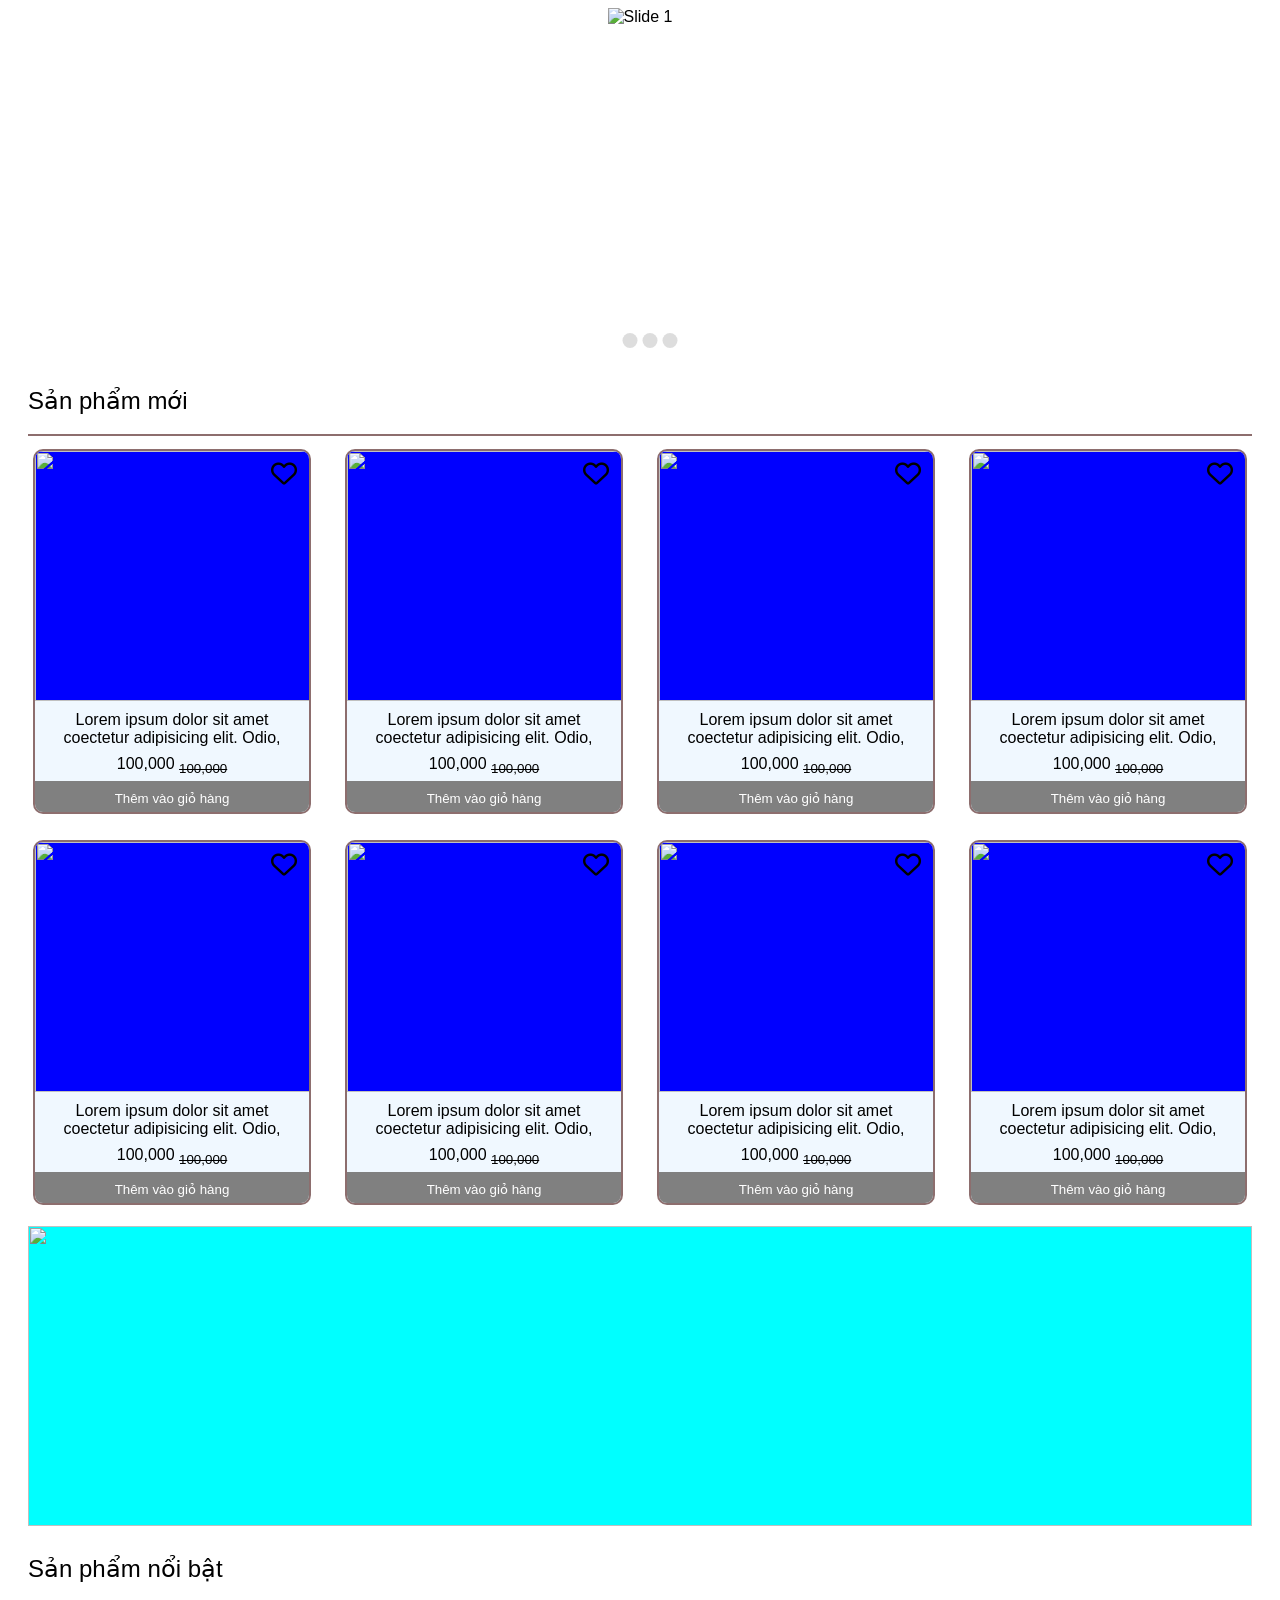
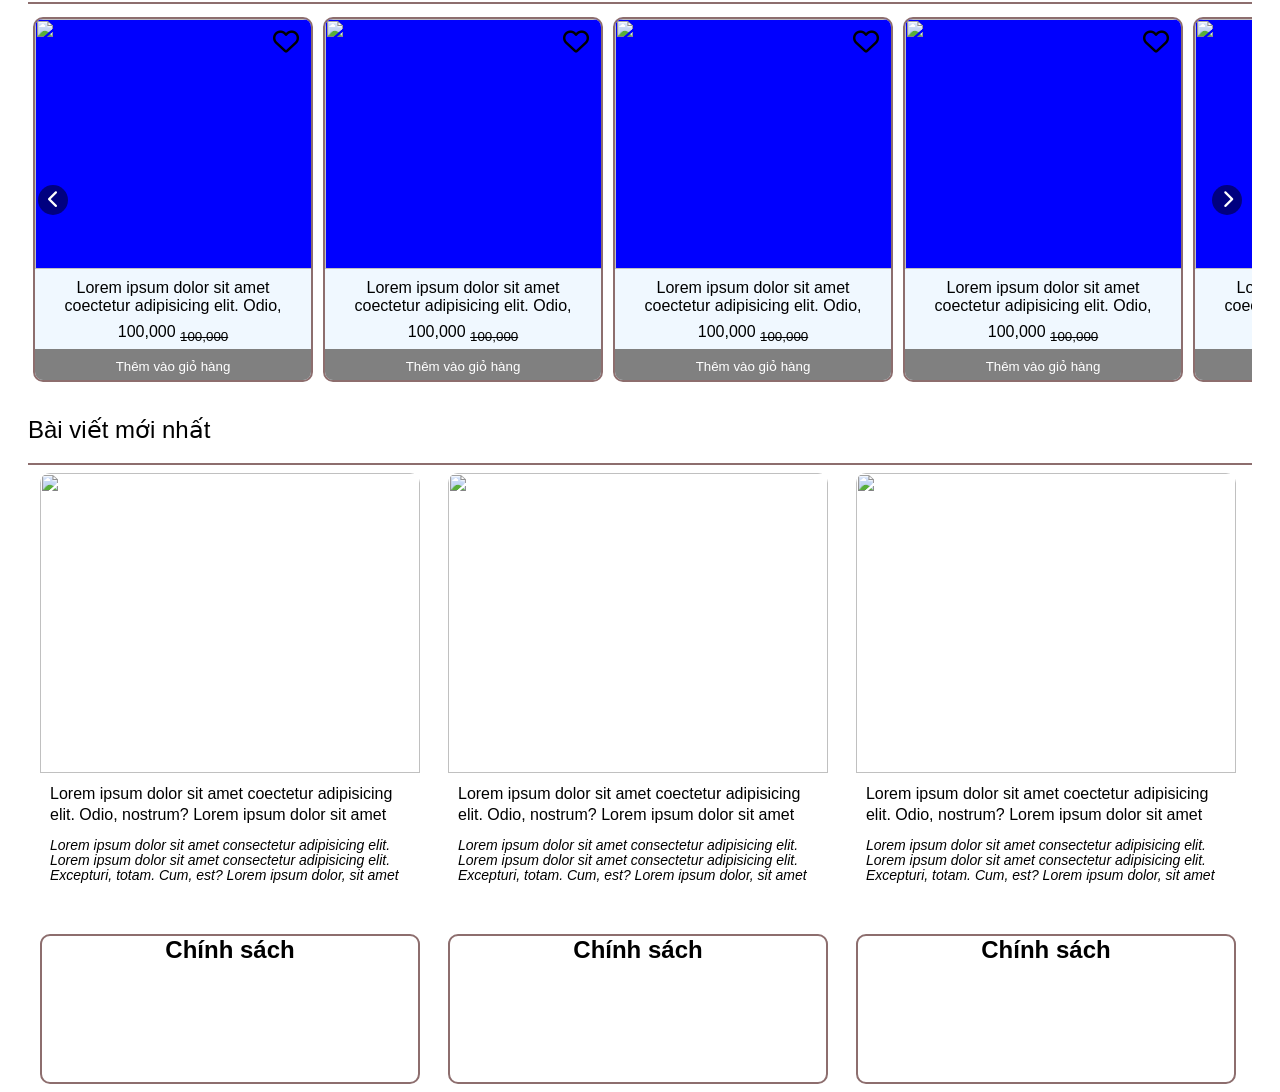
==== cminh/html/index.html @ 3e4435c4 "interface home page and final header" ====
<!DOCTYPE html>
<html lang="en">

<head>
    <meta charset="UTF-8">
    <meta name="viewport" content="width=device-width, initial-scale=1.0">
    <meta http-equiv="X-UA-Compatible" content="ie=edge">
    <title>Document</title>
    <link rel="stylesheet" href="../css/grid.css">
    <link rel="stylesheet" href="../css/main.css">
    <link rel="stylesheet" href="https://cdnjs.cloudflare.com/ajax/libs/font-awesome/6.6.0/css/all.min.css">

</head>

<body>
    <!-- Trang chủ Trạm Nhỏ Xinh của Huy -->
    <main class="grid wide">
        <section class="row">
            <div class="col l-12 m-12 c-12 banner" style="padding: 0px;"> <!--có css ở đây-->
                <div class="banner-home">
                    <div class="slider-container">
                        <div class="slide"><img src="../image/thiet-ke-logo-do-handmade.jpg" alt="Slide 1"></div>
                        <div class="slide"><img src="../image/thiet-ke-logo-do-handmade.jpg" alt="Slide 2"></div>
                        <div class="slide"><img src="../image/thiet-ke-logo-do-handmade.jpg" alt="Slide 3"></div>
                        <div class="slide"><img src="../image/thiet-ke-logo-do-handmade.jpg" alt="Slide 4"></div>
                    </div>
                    <div class="dots-container"></div>
                </div>
            </div>
        </section>

        <section class="row">
            <div class="title-box">
                <h3>Sản phẩm mới</h3>
            </div>
            <div class="row">
                <div class="col l-3 m-4 c-12">
                    <div class="product">
                        <div class="img-product">
                            <img src="../image/y-tuong-lam-do-handmade-2.webp" alt="">
                        </div>
                        <div class="name-product">
                            <span>Lorem ipsum dolor sit amet coectetur adipisicing elit. Odio, nostrum? Lorem
                                ipsum dolor sit amet consectetur, adipisicing elit. Doloribus,
                                recusandae.</span>
                        </div>
                        <div class="price-product">
                            <span>100,000</span>
                            <span> <sub><del>100,000</del></sub> </span>
                        </div>
                        <button class="addCart-product">Thêm vào giỏ hàng</button>
                        <button class="heart-button">
                            <i class="icon on fa-solid fa-heart"></i>
                            <i class="icon off fa-regular fa-heart"></i>
                        </button>
                    </div>
                </div>

                <div class="col l-3 m-4 c-12">
                    <div class="product">
                        <div class="img-product">
                            <img src="../image/y-tuong-lam-do-handmade-2.webp" alt="">
                        </div>
                        <div class="name-product">
                            <span>Lorem ipsum dolor sit amet coectetur adipisicing elit. Odio, nostrum? Lorem
                                ipsum dolor sit amet consectetur, adipisicing elit. Doloribus,
                                recusandae.</span>
                        </div>
                        <div class="price-product">
                            <span>100,000</span>
                            <span> <sub><del>100,000</del></sub> </span>
                        </div>
                        <button class="addCart-product">Thêm vào giỏ hàng</button>
                        <button class="heart-button">
                            <i class="icon on fa-solid fa-heart"></i>
                            <i class="icon off fa-regular fa-heart"></i>
                        </button>
                    </div>
                </div>

                <div class="col l-3 m-4 c-12">
                    <div class="product">
                        <div class="img-product">
                            <img src="../image/y-tuong-lam-do-handmade-2.webp" alt="">
                        </div>
                        <div class="name-product">
                            <span>Lorem ipsum dolor sit amet coectetur adipisicing elit. Odio, nostrum? Lorem
                                ipsum dolor sit amet consectetur, adipisicing elit. Doloribus,
                                recusandae.</span>
                        </div>
                        <div class="price-product">
                            <span>100,000</span>
                            <span> <sub><del>100,000</del></sub> </span>
                        </div>
                        <button class="addCart-product">Thêm vào giỏ hàng</button>
                        <button class="heart-button">
                            <i class="icon on fa-solid fa-heart"></i>
                            <i class="icon off fa-regular fa-heart"></i>
                        </button>
                    </div>
                </div>
                <div class="col l-3 m-4 c-12">
                    <div class="product">
                        <div class="img-product">
                            <img src="../image/y-tuong-lam-do-handmade-2.webp" alt="">
                        </div>
                        <div class="name-product">
                            <span>Lorem ipsum dolor sit amet coectetur adipisicing elit. Odio, nostrum? Lorem
                                ipsum dolor sit amet consectetur, adipisicing elit. Doloribus,
                                recusandae.</span>
                        </div>
                        <div class="price-product">
                            <span>100,000</span>
                            <span> <sub><del>100,000</del></sub> </span>
                        </div>
                        <button class="addCart-product">Thêm vào giỏ hàng</button>
                        <button class="heart-button">
                            <i class="icon on fa-solid fa-heart"></i>
                            <i class="icon off fa-regular fa-heart"></i>
                        </button>
                    </div>
                </div>


                <div class="col l-3 m-4 c-12">
                    <div class="product">
                        <div class="img-product">
                            <img src="../image/y-tuong-lam-do-handmade-2.webp" alt="">
                        </div>
                        <div class="name-product">
                            <span>Lorem ipsum dolor sit amet coectetur adipisicing elit. Odio, nostrum? Lorem
                                ipsum dolor sit amet consectetur, adipisicing elit. Doloribus,
                                recusandae.</span>
                        </div>
                        <div class="price-product">
                            <span>100,000</span>
                            <span> <sub><del>100,000</del></sub> </span>
                        </div>
                        <button class="addCart-product">Thêm vào giỏ hàng</button>
                        <button class="heart-button">
                            <i class="icon on fa-solid fa-heart"></i>
                            <i class="icon off fa-regular fa-heart"></i>
                        </button>

                    </div>
                </div>

                <div class="col l-3 m-4 c-12">
                    <div class="product">
                        <div class="img-product">
                            <img src="../image/y-tuong-lam-do-handmade-2.webp" alt="">
                        </div>
                        <div class="name-product">
                            <span>Lorem ipsum dolor sit amet coectetur adipisicing elit. Odio, nostrum? Lorem
                                ipsum dolor sit amet consectetur, adipisicing elit. Doloribus,
                                recusandae.</span>
                        </div>
                        <div class="price-product">
                            <span>100,000</span>
                            <span> <sub><del>100,000</del></sub> </span>
                        </div>
                        <button class="addCart-product">Thêm vào giỏ hàng</button>
                        <button class="heart-button">
                            <i class="icon on fa-solid fa-heart"></i>
                            <i class="icon off fa-regular fa-heart"></i>
                        </button>
                    </div>
                </div>

                <div class="col l-3 m-4 c-12">
                    <div class="product">
                        <div class="img-product">
                            <img src="../image/y-tuong-lam-do-handmade-2.webp" alt="">
                        </div>
                        <div class="name-product">
                            <span>Lorem ipsum dolor sit amet coectetur adipisicing elit. Odio, nostrum? Lorem
                                ipsum dolor sit amet consectetur, adipisicing elit. Doloribus,
                                recusandae.</span>
                        </div>
                        <div class="price-product">
                            <span>100,000</span>
                            <span> <sub><del>100,000</del></sub> </span>
                        </div>
                        <button class="addCart-product">Thêm vào giỏ hàng</button>
                        <button class="heart-button">
                            <i class="icon on fa-solid fa-heart"></i>
                            <i class="icon off fa-regular fa-heart"></i>
                        </button>
                    </div>
                </div>

                <div class="col l-3 m-4 c-12">
                    <div class="product">
                        <div class="img-product">
                            <img src="../image/y-tuong-lam-do-handmade-2.webp" alt="">
                        </div>
                        <div class="name-product">
                            <span>Lorem ipsum dolor sit amet coectetur adipisicing elit. Odio, nostrum? Lorem
                                ipsum dolor sit amet consectetur, adipisicing elit. Doloribus,
                                recusandae.</span>
                        </div>
                        <div class="price-product">
                            <span>100,000</span>
                            <span> <sub><del>100,000</del></sub> </span>
                        </div>
                        <button class="addCart-product">Thêm vào giỏ hàng</button>
                        <button class="heart-button">
                            <i class="icon on fa-solid fa-heart"></i>
                            <i class="icon off fa-regular fa-heart"></i>
                        </button>
                    </div>
                </div>


                <!-- Thêm các sản phẩm khác tương tự -->
            </div>

        </section>
        <!-- banner phụ -->
        <section class="row">
            <div class="col l-12 m-12 c-12 banner-sub">
                <div class="sub-banner-home">
                    <img src="../image/thiet-ke-logo-do-handmade.jpg" alt="">
                </div>
            </div>
        </section>
        <!-- banner phụ -->
        <!-- sản phẩm nổi bật -->
        <section class="row">
            <div class="title-box">
                <h3>Sản phẩm nổi bật</h3>
            </div>

            <div class="col l-12 m-12 c-12 " style="padding: 0px;"> <!--có css ở html-->

                <div class="box-hot-product">
                    <button class="prev-btn"> <i class="fa-solid fa-chevron-left"></i> </button>
                    <div class="products-container">
                        <div class="product">
                            <div class="img-product">
                                <img src="../image/y-tuong-lam-do-handmade-2.webp" alt="">
                            </div>
                            <div class="name-product">
                                <span>Lorem ipsum dolor sit amet coectetur adipisicing elit. Odio, nostrum?
                                    Lorem
                                    ipsum dolor sit amet consectetur, adipisicing elit. Doloribus,
                                    recusandae.</span>
                            </div>
                            <div class="price-product">
                                <span>100,000</span>
                                <span> <sub><del>100,000</del></sub> </span>
                            </div>
                            <button class="addCart-product">Thêm vào giỏ hàng</button>
                            <button class="heart-button">
                                <i class="icon on fa-solid fa-heart"></i>
                                <i class="icon off fa-regular fa-heart"></i>
                            </button>
                        </div>
                        <div class="product">
                            <div class="img-product">
                                <img src="../image/y-tuong-lam-do-handmade-2.webp" alt="">
                            </div>
                            <div class="name-product">
                                <span>Lorem ipsum dolor sit amet coectetur adipisicing elit. Odio, nostrum?
                                    Lorem
                                    ipsum dolor sit amet consectetur, adipisicing elit. Doloribus,
                                    recusandae.</span>
                            </div>
                            <div class="price-product">
                                <span>100,000</span>
                                <span> <sub><del>100,000</del></sub> </span>
                            </div>
                            <button class="addCart-product">Thêm vào giỏ hàng</button>
                            <button class="heart-button">
                                <i class="icon on fa-solid fa-heart"></i>
                                <i class="icon off fa-regular fa-heart"></i>
                            </button>
                        </div>
                        <div class="product">
                            <div class="img-product">
                                <img src="../image/y-tuong-lam-do-handmade-2.webp" alt="">
                            </div>
                            <div class="name-product">
                                <span>Lorem ipsum dolor sit amet coectetur adipisicing elit. Odio, nostrum?
                                    Lorem
                                    ipsum dolor sit amet consectetur, adipisicing elit. Doloribus,
                                    recusandae.</span>
                            </div>
                            <div class="price-product">
                                <span>100,000</span>
                                <span> <sub><del>100,000</del></sub> </span>
                            </div>
                            <button class="addCart-product">Thêm vào giỏ hàng</button>
                            <button class="heart-button">
                                <i class="icon on fa-solid fa-heart"></i>
                                <i class="icon off fa-regular fa-heart"></i>
                            </button>
                        </div>
                        <div class="product">
                            <div class="img-product">
                                <img src="../image/y-tuong-lam-do-handmade-2.webp" alt="">
                            </div>
                            <div class="name-product">
                                <span>Lorem ipsum dolor sit amet coectetur adipisicing elit. Odio, nostrum?
                                    Lorem
                                    ipsum dolor sit amet consectetur, adipisicing elit. Doloribus,
                                    recusandae.</span>
                            </div>
                            <div class="price-product">
                                <span>100,000</span>
                                <span> <sub><del>100,000</del></sub> </span>
                            </div>
                            <button class="addCart-product">Thêm vào giỏ hàng</button>
                            <button class="heart-button">
                                <i class="icon on fa-solid fa-heart"></i>
                                <i class="icon off fa-regular fa-heart"></i>
                            </button>
                        </div>
                        <div class="product">
                            <div class="img-product">
                                <img src="../image/y-tuong-lam-do-handmade-2.webp" alt="">
                            </div>
                            <div class="name-product">
                                <span>Lorem ipsum dolor sit amet coectetur adipisicing elit. Odio, nostrum?
                                    Lorem
                                    ipsum dolor sit amet consectetur, adipisicing elit. Doloribus,
                                    recusandae.</span>
                            </div>
                            <div class="price-product">
                                <span>100,000</span>
                                <span> <sub><del>100,000</del></sub> </span>
                            </div>
                            <button class="addCart-product">Thêm vào giỏ hàng</button>
                            <button class="heart-button">
                                <i class="icon on fa-solid fa-heart"></i>
                                <i class="icon off fa-regular fa-heart"></i>
                            </button>
                        </div>
                        <div class="product">
                            <div class="img-product">
                                <img src="../image/y-tuong-lam-do-handmade-2.webp" alt="">
                            </div>
                            <div class="name-product">
                                <span>Lorem ipsum dolor sit amet coectetur adipisicing elit. Odio, nostrum?
                                    Lorem
                                    ipsum dolor sit amet consectetur, adipisicing elit. Doloribus,
                                    recusandae.</span>
                            </div>
                            <div class="price-product">
                                <span>100,000</span>
                                <span> <sub><del>100,000</del></sub> </span>
                            </div>
                            <button class="addCart-product">Thêm vào giỏ hàng</button>
                            <button class="heart-button">
                                <i class="icon on fa-solid fa-heart"></i>
                                <i class="icon off fa-regular fa-heart"></i>
                            </button>
                        </div>
                    </div>
                    <button class="next-btn"> <i class="fa-solid fa-chevron-right"></i> </button>
                </div>
            </div>
        </section>
        <section class="row">
            <div class="title-box">
                <h3>Bài viết mới nhất</h3>
            </div>
            <div class="col l-4 m-6 c-12">
                <div class="post">
                    <div class="img-post">
                        <a href="#"><img src="../image/y-tuong-lam-do-handmade-2.webp" alt=""></a>

                    </div>
                    <div class="name-post">
                        <a href="#">Lorem ipsum dolor sit amet coectetur adipisicing elit. Odio, nostrum?
                            Lorem
                            ipsum dolor sit amet consectetur, adipisicing elit. Doloribus,
                            recusandae.</a>
                    </div>
                    <div class="description">
                        <span>Lorem ipsum dolor sit amet consectetur adipisicing elit. Lorem ipsum dolor sit amet
                            consectetur adipisicing elit. Excepturi, totam.
                            Cum, est? Lorem ipsum dolor, sit amet consectetur adipisicing elit. Odit, veritatis.</span>
                    </div>
                </div>
            </div>

            <div class="col l-4 m-6 c-12">
                <div class="post">
                    <div class="img-post">
                        <a href="#"><img src="../image/y-tuong-lam-do-handmade-2.webp" alt=""></a>

                    </div>
                    <div class="name-post">
                        <a href="#">Lorem ipsum dolor sit amet coectetur adipisicing elit. Odio, nostrum?
                            Lorem
                            ipsum dolor sit amet consectetur, adipisicing elit. Doloribus,
                            recusandae.</a>
                    </div>
                    <div class="description">
                        <span>Lorem ipsum dolor sit amet consectetur adipisicing elit. Lorem ipsum dolor sit amet
                            consectetur adipisicing elit. Excepturi, totam.
                            Cum, est? Lorem ipsum dolor, sit amet consectetur adipisicing elit. Odit, veritatis.</span>
                    </div>
                </div>
            </div>

            <div class="col l-4 m-6 c-12">
                <div class="post">
                    <div class="img-post">
                        <a href="#"><img src="../image/y-tuong-lam-do-handmade-2.webp" alt=""></a>

                    </div>
                    <div class="name-post">
                        <a href="#">Lorem ipsum dolor sit amet coectetur adipisicing elit. Odio, nostrum?
                            Lorem
                            ipsum dolor sit amet consectetur, adipisicing elit. Doloribus,
                            recusandae.</a>
                    </div>
                    <div class="description">
                        <span>Lorem ipsum dolor sit amet consectetur adipisicing elit. Lorem ipsum dolor sit amet
                            consectetur adipisicing elit. Excepturi, totam.
                            Cum, est? Lorem ipsum dolor, sit amet consectetur adipisicing elit. Odit, veritatis.</span>
                    </div>
                </div>
            </div>

        </section>
        <section class="row">
            <div class="col l-4 m-6 c-12">
                <div class="policy-home">
                    <h1>Chính sách</h1>
                </div>
            </div>
            <div class="col l-4 m-6 c-12">
                <div class="policy-home">
                    <h1>Chính sách</h1>
                </div>
            </div>
            <div class="col l-4 m-6 c-12">
                <div class="policy-home">
                    <h1>Chính sách</h1>
                </div>
            </div>


        </section>
    </main>
    <!-- END Trang chủ Trạm Nhỏ Xinh của Huy -->

</body>

<script src="../js/main.js"></script>

</html>
---- cminh/css/grid.css ----
* {
    margin: 0;
    padding: 0;
    box-sizing: border-box;
    font-family: Arial, Helvetica, sans-serif;
}

.grid {
    width: 100%;
    display: block;
    padding: 0;
}

.grid.wide {
    max-width: 1200px;
    margin: 0 auto;
}

.row {
    display: flex;
    flex-wrap: wrap;
    margin-left: -4px;
    margin-right: -4px;
}

.row.no-gutters {
    margin-left: 0;
    margin-right: 0;
}

.col {
    padding-left: 4px;
    padding-right: 4px;
}

.row.no-gutters .col {
    padding-left: 0;
    padding-right: 0;
}

.c-0 {
    display: none;
}

.c-1 {
    flex: 0 0 8.33333%;
    max-width: 8.33333%;
}

.c-2 {
    flex: 0 0 16.66667%;
    max-width: 16.66667%;
}

.c-3 {
    flex: 0 0 25%;
    max-width: 25%;
}

.c-4 {
    flex: 0 0 33.33333%;
    max-width: 33.33333%;
}

.c-5 {
    flex: 0 0 41.66667%;
    max-width: 41.66667%;
}

.c-6 {
    flex: 0 0 50%;
    max-width: 50%;
}

.c-7 {
    flex: 0 0 58.33333%;
    max-width: 58.33333%;
}

.c-8 {
    flex: 0 0 66.66667%;
    max-width: 66.66667%;
}

.c-9 {
    flex: 0 0 75%;
    max-width: 75%;
}

.c-10 {
    flex: 0 0 83.33333%;
    max-width: 83.33333%;
}

.c-11 {
    flex: 0 0 91.66667%;
    max-width: 91.66667%;
}

.c-12 {
    flex: 0 0 100%;
    max-width: 100%;
}

.c-o-1 {
    margin-left: 8.33333%;
}

.c-o-2 {
    margin-left: 16.66667%;
}

.c-o-3 {
    margin-left: 25%;
}

.c-o-4 {
    margin-left: 33.33333%;
}

.c-o-5 {
    margin-left: 41.66667%;
}

.c-o-6 {
    margin-left: 50%;
}

.c-o-7 {
    margin-left: 58.33333%;
}

.c-o-8 {
    margin-left: 66.66667%;
}

.c-o-9 {
    margin-left: 75%;
}

.c-o-10 {
    margin-left: 83.33333%;
}

.c-o-11 {
    margin-left: 91.66667%;
}

/* >= Tablet */
@media (min-width: 740px) {
    .row {
        margin-left: -8px;
        margin-right: -8px;
    }

    .col {
        padding-left: 8px;
        padding-right: 8px;
    }

    .m-0 {
        display: none;
    }

    .m-1,
    .m-2,
    .m-3,
    .m-4,
    .m-5,
    .m-6,
    .m-7,
    .m-8,
    .m-9,
    .m-10,
    .m-11,
    .m-12 {
        display: block;
    }

    .m-1 {
        flex: 0 0 8.33333%;
        max-width: 8.33333%;
    }

    .m-2 {
        flex: 0 0 16.66667%;
        max-width: 16.66667%;
    }

    .m-3 {
        flex: 0 0 25%;
        max-width: 25%;
    }

    .m-4 {
        flex: 0 0 33.33333%;
        max-width: 33.33333%;
    }

    .m-5 {
        flex: 0 0 41.66667%;
        max-width: 41.66667%;
    }

    .m-6 {
        flex: 0 0 50%;
        max-width: 50%;
    }

    .m-7 {
        flex: 0 0 58.33333%;
        max-width: 58.33333%;
    }

    .m-8 {
        flex: 0 0 66.66667%;
        max-width: 66.66667%;
    }

    .m-9 {
        flex: 0 0 75%;
        max-width: 75%;
    }

    .m-10 {
        flex: 0 0 83.33333%;
        max-width: 83.33333%;
    }

    .m-11 {
        flex: 0 0 91.66667%;
        max-width: 91.66667%;
    }

    .m-12 {
        flex: 0 0 100%;
        max-width: 100%;
    }

    .m-o-1 {
        margin-left: 8.33333%;
    }

    .m-o-2 {
        margin-left: 16.66667%;
    }

    .m-o-3 {
        margin-left: 25%;
    }

    .m-o-4 {
        margin-left: 33.33333%;
    }

    .m-o-5 {
        margin-left: 41.66667%;
    }

    .m-o-6 {
        margin-left: 50%;
    }

    .m-o-7 {
        margin-left: 58.33333%;
    }

    .m-o-8 {
        margin-left: 66.66667%;
    }

    .m-o-9 {
        margin-left: 75%;
    }

    .m-o-10 {
        margin-left: 83.33333%;
    }

    .m-o-11 {
        margin-left: 91.66667%;
    }
}

/* PC medium resolution > */
@media (min-width: 1113px) {
    .row {
        margin-left: -12px;
        margin-right: -12px;
    }

    .row.sm-gutter {
        margin-left: -5px;
        margin-right: -5px;
    }

    .col {
        padding-left: 12px;
        padding-right: 12px;
    }

    .row.sm-gutter .col {
        padding-left: 5px;
        padding-right: 5px;
    }

    .l-0 {
        display: none;
    }

    .l-1,
    .l-2,
    .l-2-4,
    .l-3,
    .l-4,
    .l-5,
    .l-6,
    .l-7,
    .l-8,
    .l-9,
    .l-10,
    .l-11,
    .l-12 {
        display: block;
    }

    .l-1 {
        flex: 0 0 8.33333%;
        max-width: 8.33333%;
    }

    .l-2 {
        flex: 0 0 16.66667%;
        max-width: 16.66667%;
    }

    .l-2-4 {
        flex: 0 0 20%;
        max-width: 20%;
    }

    .l-3 {
        flex: 0 0 25%;
        max-width: 25%;
    }

    .l-4 {
        flex: 0 0 33.33333%;
        max-width: 33.33333%;
    }

    .l-5 {
        flex: 0 0 41.66667%;
        max-width: 41.66667%;
    }

    .l-6 {
        flex: 0 0 50%;
        max-width: 50%;
    }

    .l-7 {
        flex: 0 0 58.33333%;
        max-width: 58.33333%;
    }

    .l-8 {
        flex: 0 0 66.66667%;
        max-width: 66.66667%;
    }

    .l-9 {
        flex: 0 0 75%;
        max-width: 75%;
    }

    .l-10 {
        flex: 0 0 83.33333%;
        max-width: 83.33333%;
    }

    .l-11 {
        flex: 0 0 91.66667%;
        max-width: 91.66667%;
    }

    .l-12 {
        flex: 0 0 100%;
        max-width: 100%;
    }

    .l-o-1 {
        margin-left: 8.33333%;
    }

    .l-o-2 {
        margin-left: 16.66667%;
    }

    .l-o-3 {
        margin-left: 25%;
    }

    .l-o-4 {
        margin-left: 33.33333%;
    }

    .l-o-5 {
        margin-left: 41.66667%;
    }

    .l-o-6 {
        margin-left: 50%;
    }

    .l-o-7 {
        margin-left: 58.33333%;
    }

    .l-o-8 {
        margin-left: 66.66667%;
    }

    .l-o-9 {
        margin-left: 75%;
    }

    .l-o-10 {
        margin-left: 83.33333%;
    }

    .l-o-11 {
        margin-left: 91.66667%;
    }
}

/* Tablet - PC low resolution */
@media (min-width: 740px) and (max-width: 1023px) {
    .wide {
        width: 644px;
    }
}

/* > PC low resolution */
@media (min-width: 1024px) and (max-width: 1239px) {
    .wide {
        width: 984px;
    }

    .wide .row {
        margin-left: -12px;
        margin-right: -12px;
    }

    .wide .row.sm-gutter {
        margin-left: -5px;
        margin-right: -5px;
    }

    .wide .col {
        padding-left: 12px;
        padding-right: 12px;
    }

    .wide .row.sm-gutter .col {
        padding-left: 5px;
        padding-right: 5px;
    }

    .wide .l-0 {
        display: none;
    }

    .wide .l-1,
    .wide .l-2,
    .wide .l-2-4,
    .wide .l-3,
    .wide .l-4,
    .wide .l-5,
    .wide .l-6,
    .wide .l-7,
    .wide .l-8,
    .wide .l-9,
    .wide .l-10,
    .wide .l-11,
    .wide .l-12 {
        display: block;
    }

    .wide .l-1 {
        flex: 0 0 8.33333%;
        max-width: 8.33333%;
    }

    .wide .l-2 {
        flex: 0 0 16.66667%;
        max-width: 16.66667%;
    }

    .wide .l-2-4 {
        flex: 0 0 20%;
        max-width: 20%;
    }

    .wide .l-3 {
        flex: 0 0 25%;
        max-width: 25%;
    }

    .wide .l-4 {
        flex: 0 0 33.33333%;
        max-width: 33.33333%;
    }

    .wide .l-5 {
        flex: 0 0 41.66667%;
        max-width: 41.66667%;
    }

    .wide .l-6 {
        flex: 0 0 50%;
        max-width: 50%;
    }

    .wide .l-7 {
        flex: 0 0 58.33333%;
        max-width: 58.33333%;
    }

    .wide .l-8 {
        flex: 0 0 66.66667%;
        max-width: 66.66667%;
    }

    .wide .l-9 {
        flex: 0 0 75%;
        max-width: 75%;
    }

    .wide .l-10 {
        flex: 0 0 83.33333%;
        max-width: 83.33333%;
    }

    .wide .l-11 {
        flex: 0 0 91.66667%;
        max-width: 91.66667%;
    }

    .wide .l-12 {
        flex: 0 0 100%;
        max-width: 100%;
    }

    .wide .l-o-1 {
        margin-left: 8.33333%;
    }

    .wide .l-o-2 {
        margin-left: 16.66667%;
    }

    .wide .l-o-3 {
        margin-left: 25%;
    }

    .wide .l-o-4 {
        margin-left: 33.33333%;
    }

    .wide .l-o-5 {
        margin-left: 41.66667%;
    }

    .wide .l-o-6 {
        margin-left: 50%;
    }

    .wide .l-o-7 {
        margin-left: 58.33333%;
    }

    .wide .l-o-8 {
        margin-left: 66.66667%;
    }

    .wide .l-o-9 {
        margin-left: 75%;
    }

    .wide .l-o-10 {
        margin-left: 83.33333%;
    }

    .wide .l-o-11 {
        margin-left: 91.66667%;
    }
}
---- cminh/css/main.css ----
.col {
    text-align: center;
    background-clip: content-box;
    margin-top: 8px;
    margin-bottom: 8px;
}

/* banner  quảng cáo  */
.banner-home {
    position: relative;
    width: 100%;
    height: 350px;
    overflow: hidden;
    /* background-color: aqua;  */
}

.slider-container {
    display: flex;
    transition: transform 0.5s ease-in-out;
}

.slide {
    flex: 0 0 100%;
    height: 100%;
}

.slide img {
    width: 100%;
    height: 100%;
    object-fit: cover;
    object-position: center center;
}

.dots-container {
    position: absolute;
    bottom: 10px;
    left: 50%;
    transform: translateX(-50%);
    display: flex;
    gap: 5px;
}

.dot {
    width: 15px;
    height: 15px;
    border-radius: 50%;
    background-color: rgba(206, 206, 206, 0.7);
    cursor: pointer;
    transition: background-color 0.3s;
}

.dot.active {
    background-color: white;
}

@media (max-width:1023px) {
    .banner-home {
        height: auto;

    }
}


/* KẾT THÚC STYLE HEADER */

/* END banner  quảng cáo  */





/* Sản phẩm Trạm Nhỏ Xinh */
.product {
    max-width: 280px;
    height: 365px;
    background-color: aliceblue;
    margin: 5px;
    box-sizing: border-box;
    border-radius: 10px;
    position: relative;
    border: 2px solid #8D6E6E;
    overflow: hidden;
}

.product .img-product {
    width: 280px;
    height: 250px;
    background-color: blue;
    overflow: hidden;
}

.product .img-product img {
    width: 100%;
    height: 100%;
    transition: transform 0.3s ease;
}

.product .img-product:hover img {
    transform: scale(1.1);
}

.product .name-product {
    width: 100%;
    height: 45px;
    padding: 10px;
    font-size: 14px;
    line-height: 18px;
    overflow: hidden;
    display: -webkit-box;
    -webkit-box-orient: vertical;
    text-overflow: ellipsis;
}

.product .price-product span,
.product .name-product span {
    font-weight: 400;
    font-size: 16px;
}

.product .price-product {
    height: 35px;
    line-height: 35px;
}


.product .addCart-product {
    width: 100%;
    height: 35px;
    border: none;
    background: #808080;
    color: white;
}

.product .addCart-product:hover {
    width: 100%;
    height: 35px;
    border: none;
    background: #8D6E6E;
    color: white;
    cursor: pointer;
}

.product .icon {
    width: 30px;
    height: 30px;
    display: flex;
    float: right;
    justify-content: center;
    align-items: center;
    margin: 10px;
    font-size: 26px;
    transition: color 0.3s ease;
}

.product .heart-button {
    position: absolute;
    top: 0;
    right: 0;
    border: none;
    background: none;
    cursor: pointer;
}

.product .heart-button .off {
    display: block;
}

.product .heart-button .on {
    display: none;
}

.product .heart-button.active .on {
    display: block;
    color: red;
}

.product .heart-button.active .off {
    display: none;
}

.heart-button.active .icon {
    color: red;
}

.title-box {
    width: 100%;
    height: 70px;
    border-bottom: 2px solid #8D6E6E;
    background-color: white;
}

.title-box h3 {
    width: 250px;
    float: left;
    line-height: 70px;
    margin: 0;
    font-weight: 400;
    font-size: 24px;
}

.box-hot-product {
    position: relative;
    display: flex;
    overflow: hidden;
    width: 100%;
    justify-content: flex-start;

}

.box-hot-product .product {
    flex: 0 0 auto;
    width: 280px;
    height: 365px;
    background-color: aliceblue;
    margin: 5px;
    box-sizing: border-box;
    border-radius: 10px;
    position: relative;
    border: 2px solid #8D6E6E;
    overflow: hidden;
}

.box-hot-product .prev-btn,
.box-hot-product .next-btn {
    width: 30px;
    height: 30px;
    display: flex;
    justify-content: center;
    align-items: center;
    position: absolute;
    top: 50%;
    transform: translateY(-50%);
    background-color: rgba(0, 0, 0, 0.5);
    color: white;
    border: none;
    font-size: 18px;
    cursor: pointer;
    z-index: 1;
    border-radius: 50%;
}

.box-hot-product .prev-btn {
    left: 10px;
}

.box-hot-product .next-btn {
    right: 10px;
}

.box-hot-product .products-container {
    display: flex;
    flex-wrap: nowrap;
    transition: transform 0.3s ease;
    overflow-x: auto; /* Cho phép cuộn ngang */
    scroll-behavior: smooth; /* Cuộn mượt */
}

.product-hot {
    padding: 0;
}

.products-container.active {
    cursor: grabbing;
}

.products-container {
    cursor: grab;
}

.box-hot-product .products-container {
    display: flex;
    flex-wrap: nowrap;
    overflow-x: auto;
    scroll-behavior: smooth;
}

.products-container::-webkit-scrollbar {
    display: none;
}

/* END Sản phẩm Trạm Nhỏ Xinh */












/* Bài viết Trạm nhỏ xinh */
.post {
    max-width: 380px;
    height: 445px;
    border-radius: 10px;
    overflow: hidden;
    box-sizing: border-box;
}

.post .img-post {
    width: 100%;
    height: 300px;
    overflow: hidden;
}

.post .img-post img {
    width: 100%;
    height: 100%;
    object-fit: cover;

}

.post .name-post {
    width: 100%;
    height: 55px;
    padding: 10px;
    font-size: 16px;
    line-height: 21px;
    overflow: hidden;
    display: -webkit-box;
    -webkit-box-orient: vertical;
    text-overflow: ellipsis;
    text-align: left;
}

.post .name-post a {
    display: block;
    font-weight: 540;
    font-size: 16px;
    color: black;
    text-decoration: none;
    word-wrap: break-word;
}

.post .description {
    width: 100%;
    height: 55px;
    padding: 10px;
    font-size: 14px;
    line-height: 15px;
    overflow: hidden;
    display: -webkit-box;
    -webkit-box-orient: vertical;
    text-overflow: ellipsis;
    text-align: left;
}

.post .description span {
    font-style: italic;
    font-weight: 400;
    word-wrap: break-word;

}

.sub-banner-home {
    height: 300px;
    background-color: aqua;
    overflow: hidden;
}

.sub-banner-home img {
    width: 100%;
    height: 100%;
    object-fit: cover;
    object-position: center;
}

.banner-sub {
    padding: 0;
}

/* END Bài viết Trạm nhỏ xinh */










/* bố cục chính sách Trạm Nhỏ Xinh */
.policy-home {
    max-width: 380px;
    height: 150px;
    border: 2px solid #8D6E6E;
    border-radius: 10px;
    overflow: hidden;
    box-sizing: border-box;
}

/* END bố cục chính sách Trạm Nhỏ Xinh */



/* REPONTIVE trang chủ Trạm Nhỏ Xinh */
@media (max-width: 745px) {
    .c-12 {
        display: flex;
        justify-content: center;
    }
}

@media (min-width: 740px) and (max-width: 1023px) {
    .row {
        /* display: flex; */
        justify-content: center;
    }



}

/* END REPONTIVE trang chủ Trạm Nhỏ Xinh */
































/* footer Chí Minh  */
/* Footer Trạm Nhỏ Xinh */
footer {
    background-color: #f8f8f8;
    padding: 40px 0;
    color: #333;
    border-top: 2px solid #ddd;
}

.footer_item {
    text-align: center;
    margin-bottom: 20px;
}

.footer_item h3 {
    color: #8D6E6E;
    font-weight: 300;
    font-size: 18px;
    margin-top: 12px;
}

.footer_item img {
    width: 180px;
    margin-bottom: 12px;
}

.footer_menu,
.footer_policy,
.footer_info {
    list-style: none;
    padding: 0;
}

.footer_menu li,
.footer_policy li,
.footer_info li {
    margin: 20px 0;
}

.footer_info .box-info {
    height: 40px;
}

.footer_menu li a,
.footer_policy li,
.footer_info li span {
    text-decoration: none;
    color: #333;
    font-size: 14px;
}

.footer_menu li a:hover {
    color: #8D6E6E;
}

.footer_info li h6 {

    font-size: 14px;
    height: 40px;
    color: #333;
    font-weight: bold;

    float: left;
    margin: 0 0 0 8px;
    margin-right: 8px;

}

.footer_info .adress h6 {
    min-width: 51px;
}

.footer_info li span {

    height: auto;
    font-size: 14px;
    color: #8D6E6E;
}

footer .footer_policy li {
    font-size: 14px;
    color: #8D6E6E;
}

@media (max-width: 1018px) {
    .footer_item a img {
        width: 100px;
        margin-bottom: 12px;
    }

    .footer_info .box-info {
        height: 40px;

    }

    .footer_info li h6 {
        width: 100%;
        height: auto;
    }

    .footer_info li span {
        width: 500px;
        height: auto;
        font-size: 14px;
        color: #8D6E6E;
    }
}

@media (min-width: 1018px) {
    .footer_info .box-info {
        display: flex;
    }

    .footer_info li h6 {
        display: flex;
    }
}

/* END Footer Trạm Nhỏ Xinh */
/* footer Chí Minh  */
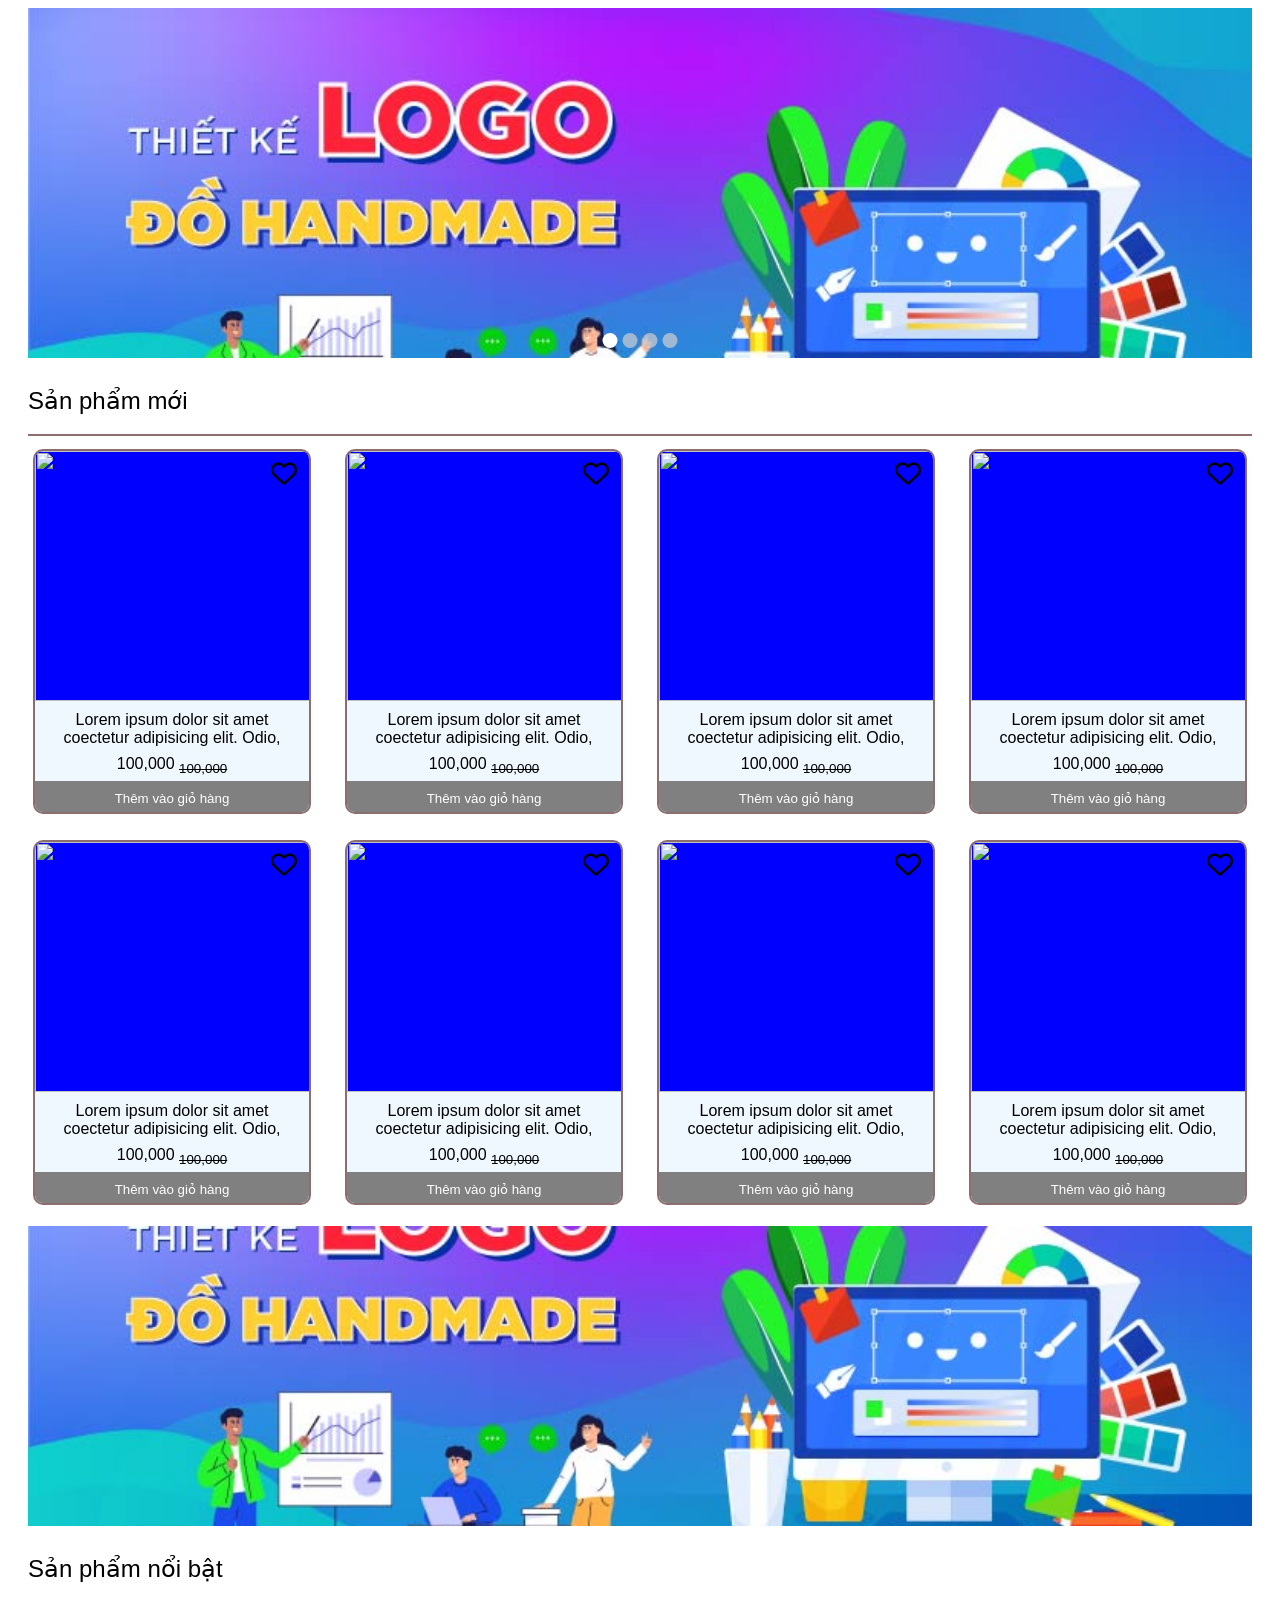
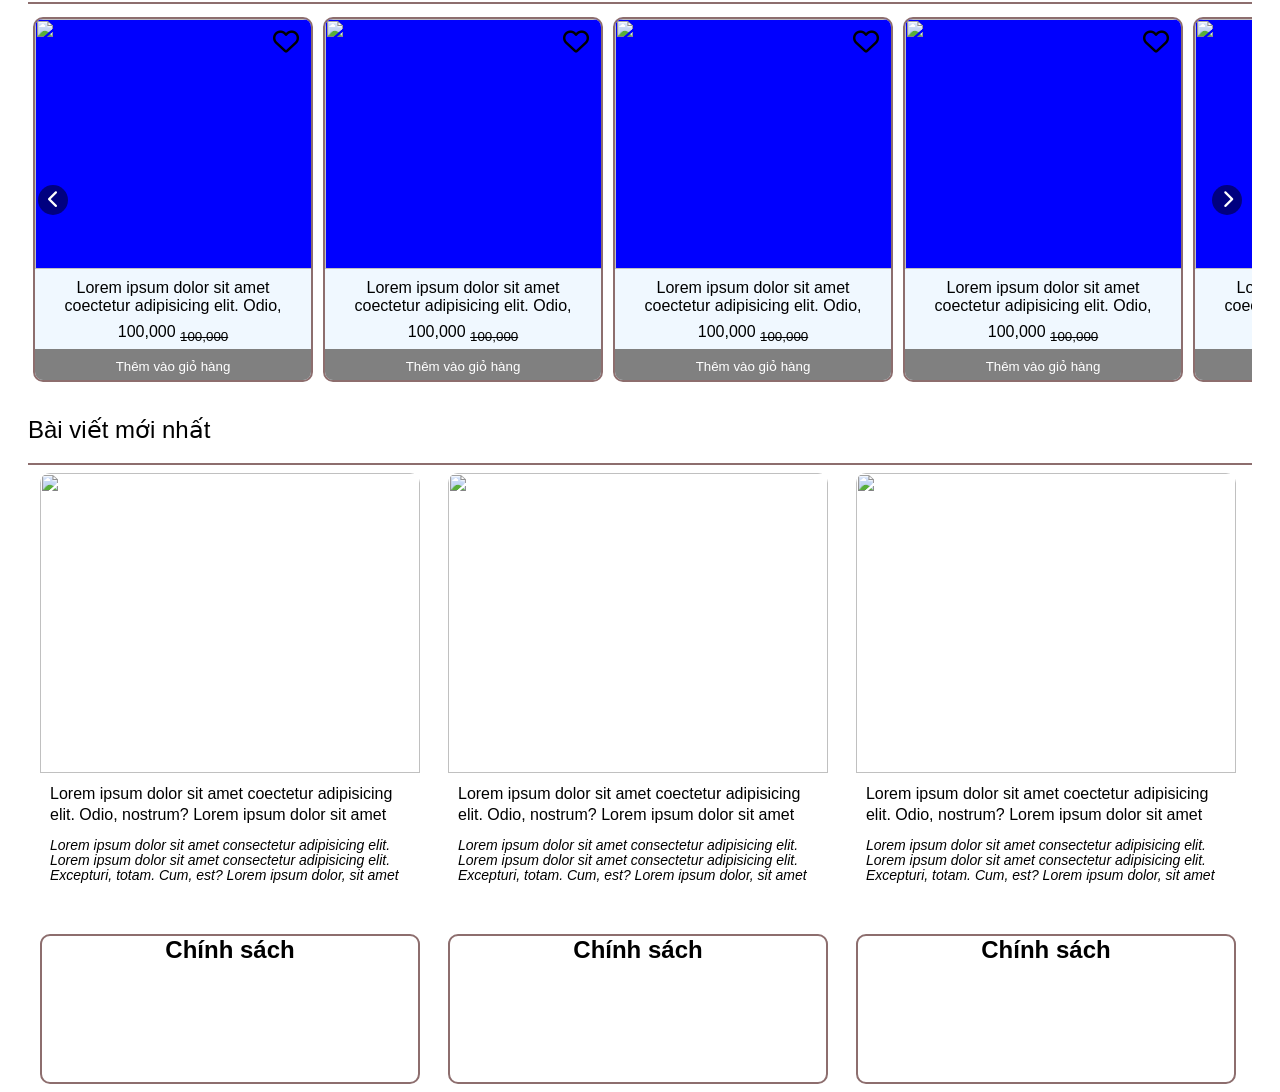
==== commit 0787f737: "banner demo website" ====
--- a/cminh/html/index.html
+++ b/cminh/html/index.html
@@ -19,10 +19,10 @@
             <div class="col l-12 m-12 c-12 banner" style="padding: 0px;"> <!--có css ở đây-->
                 <div class="banner-home">
                     <div class="slider-container">
-                        <div class="slide"><img src="../image/thiet-ke-logo-do-handmade.jpg" alt="Slide 1"></div>
-                        <div class="slide"><img src="../image/thiet-ke-logo-do-handmade.jpg" alt="Slide 2"></div>
-                        <div class="slide"><img src="../image/thiet-ke-logo-do-handmade.jpg" alt="Slide 3"></div>
-                        <div class="slide"><img src="../image/thiet-ke-logo-do-handmade.jpg" alt="Slide 4"></div>
+                        <div class="slide"><img src="../image/bannerSlider.jpg" alt="Slide 1"></div>
+                        <div class="slide"><img src="../image/bannerSlider.jpg" alt="Slide 2"></div>
+                        <div class="slide"><img src="../image/bannerSlider.jpg" alt="Slide 3"></div>
+                        <div class="slide"><img src="../image/bannerSlider.jpg" alt="Slide 4"></div>
                     </div>
                     <div class="dots-container"></div>
                 </div>
@@ -220,7 +220,7 @@
         <section class="row">
             <div class="col l-12 m-12 c-12 banner-sub">
                 <div class="sub-banner-home">
-                    <img src="../image/thiet-ke-logo-do-handmade.jpg" alt="">
+                    <img src="../image/bannerSlider.jpg" alt="">
                 </div>
             </div>
         </section>
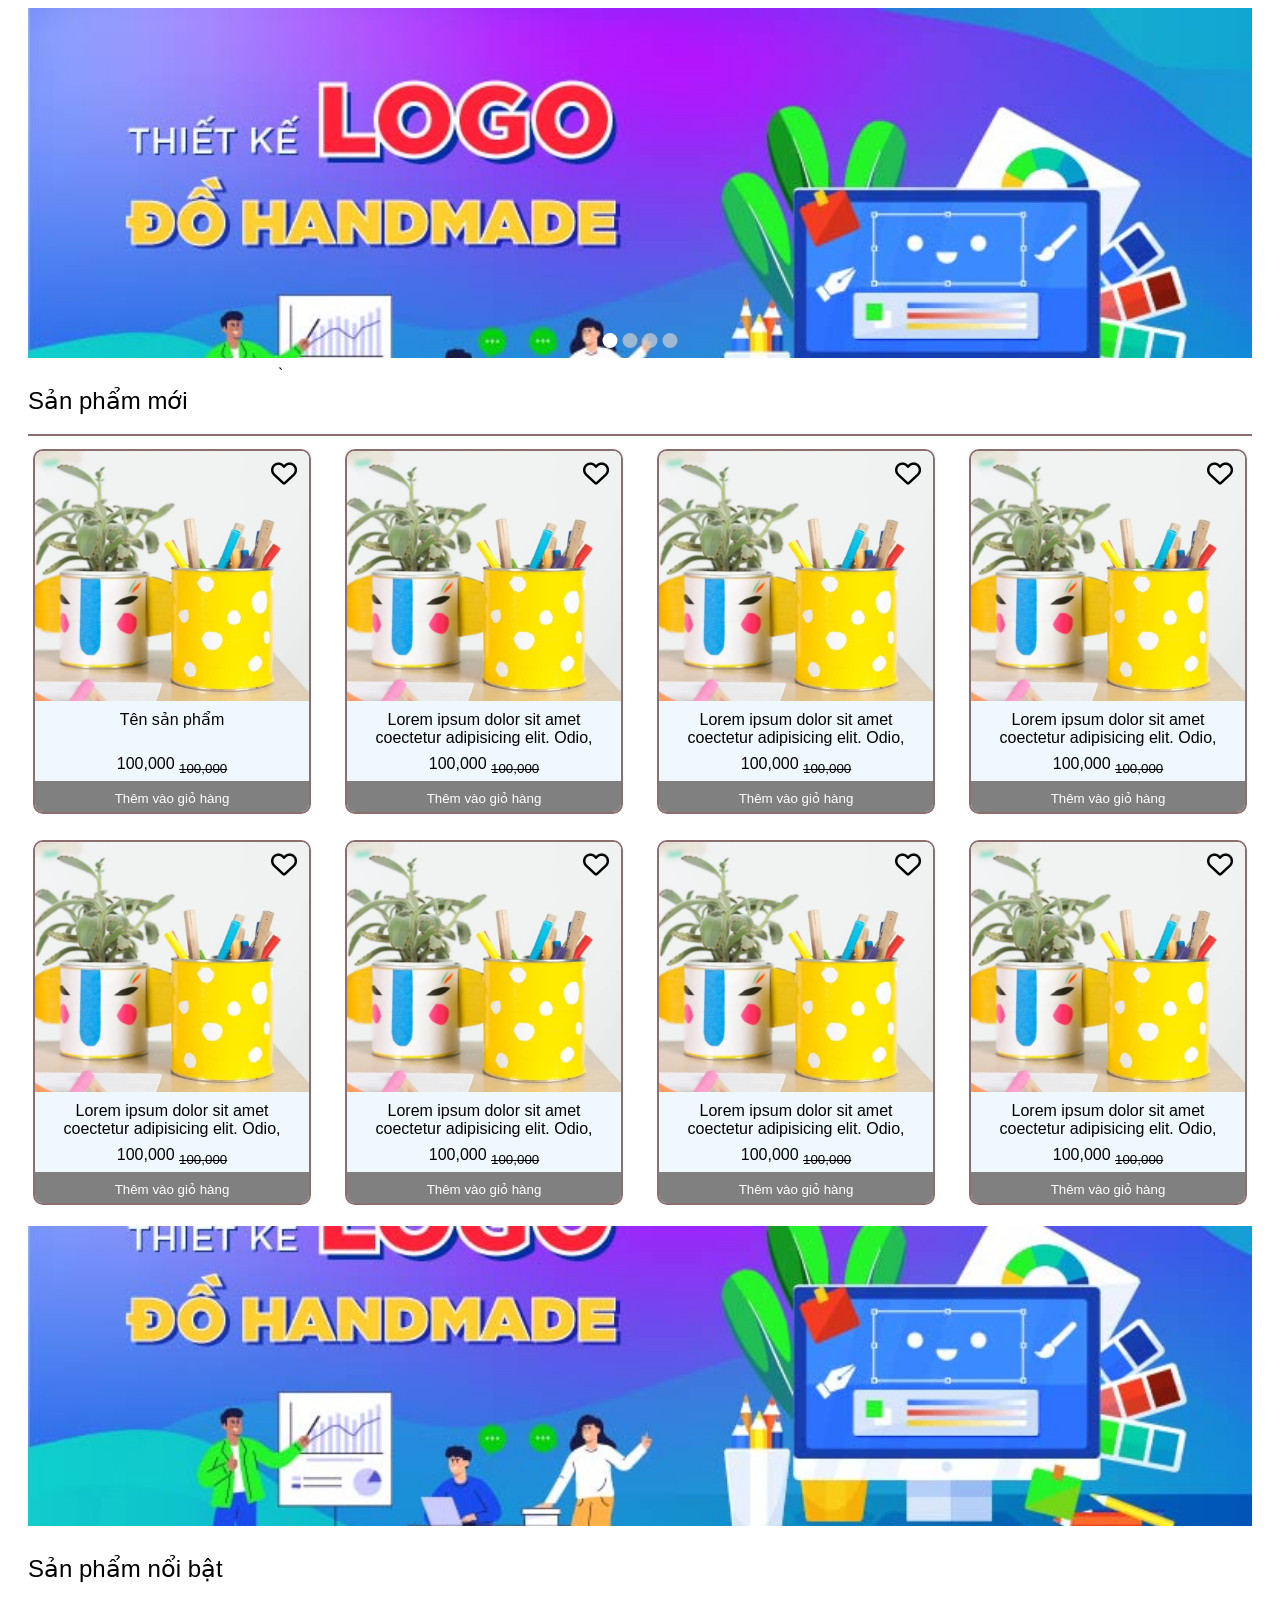
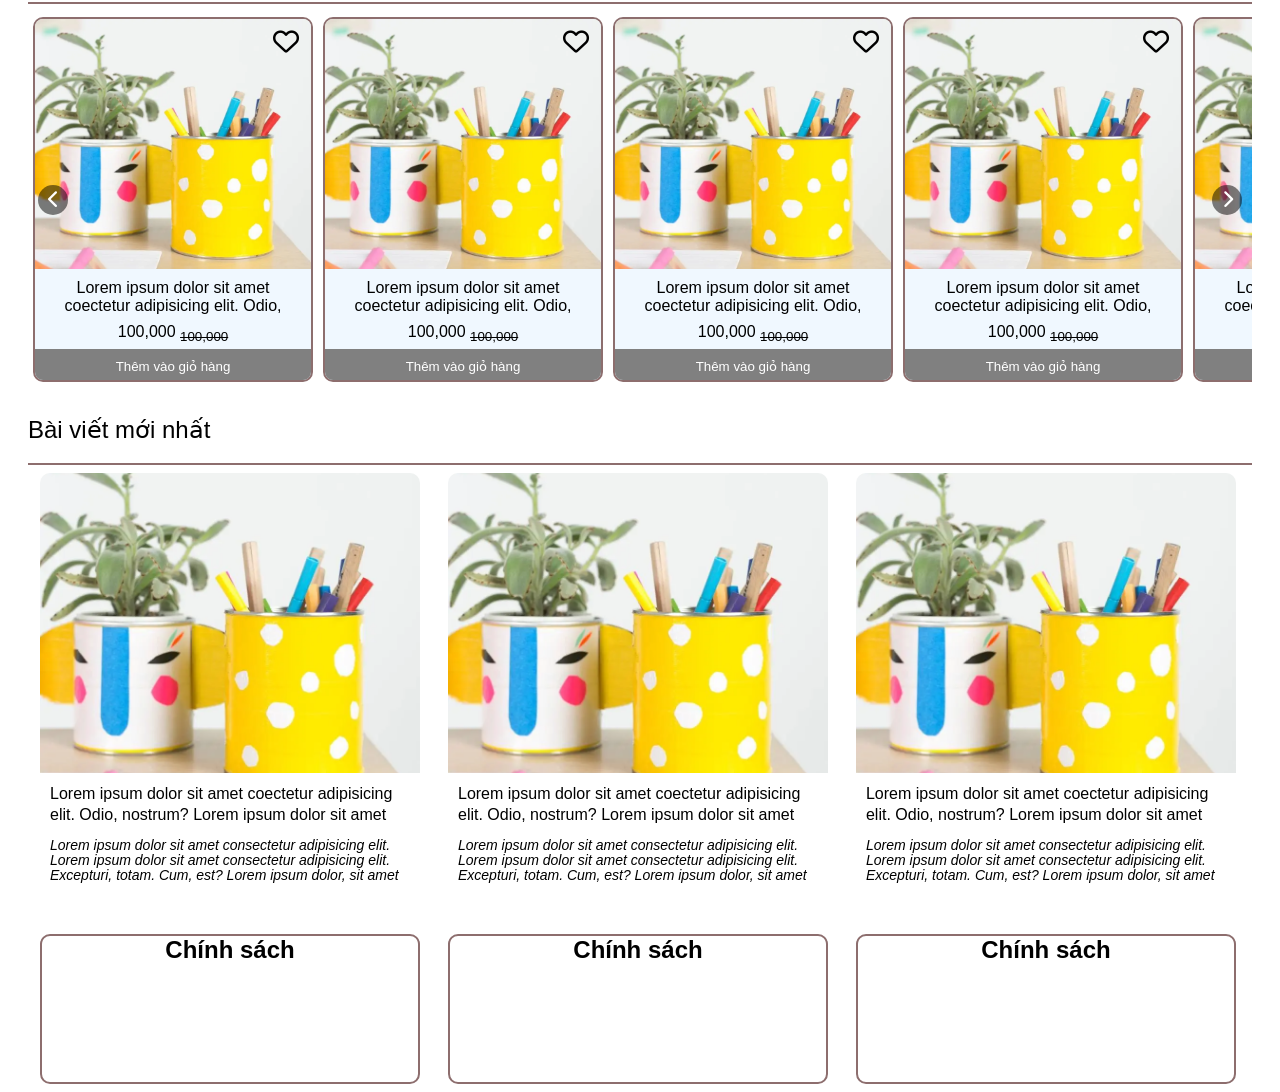
==== commit 0d206fe2: "final product and detai product page" ====
--- a/cminh/html/index.html
+++ b/cminh/html/index.html
@@ -30,7 +30,7 @@
         </section>
 
         <section class="row">
-            <div class="title-box">
+            <div class="title-box">`
                 <h3>Sản phẩm mới</h3>
             </div>
             <div class="row">
@@ -40,9 +40,7 @@
                             <img src="../image/y-tuong-lam-do-handmade-2.webp" alt="">
                         </div>
                         <div class="name-product">
-                            <span>Lorem ipsum dolor sit amet coectetur adipisicing elit. Odio, nostrum? Lorem
-                                ipsum dolor sit amet consectetur, adipisicing elit. Doloribus,
-                                recusandae.</span>
+                            <span>Tên sản phẩm</span>
                         </div>
                         <div class="price-product">
                             <span>100,000</span>
